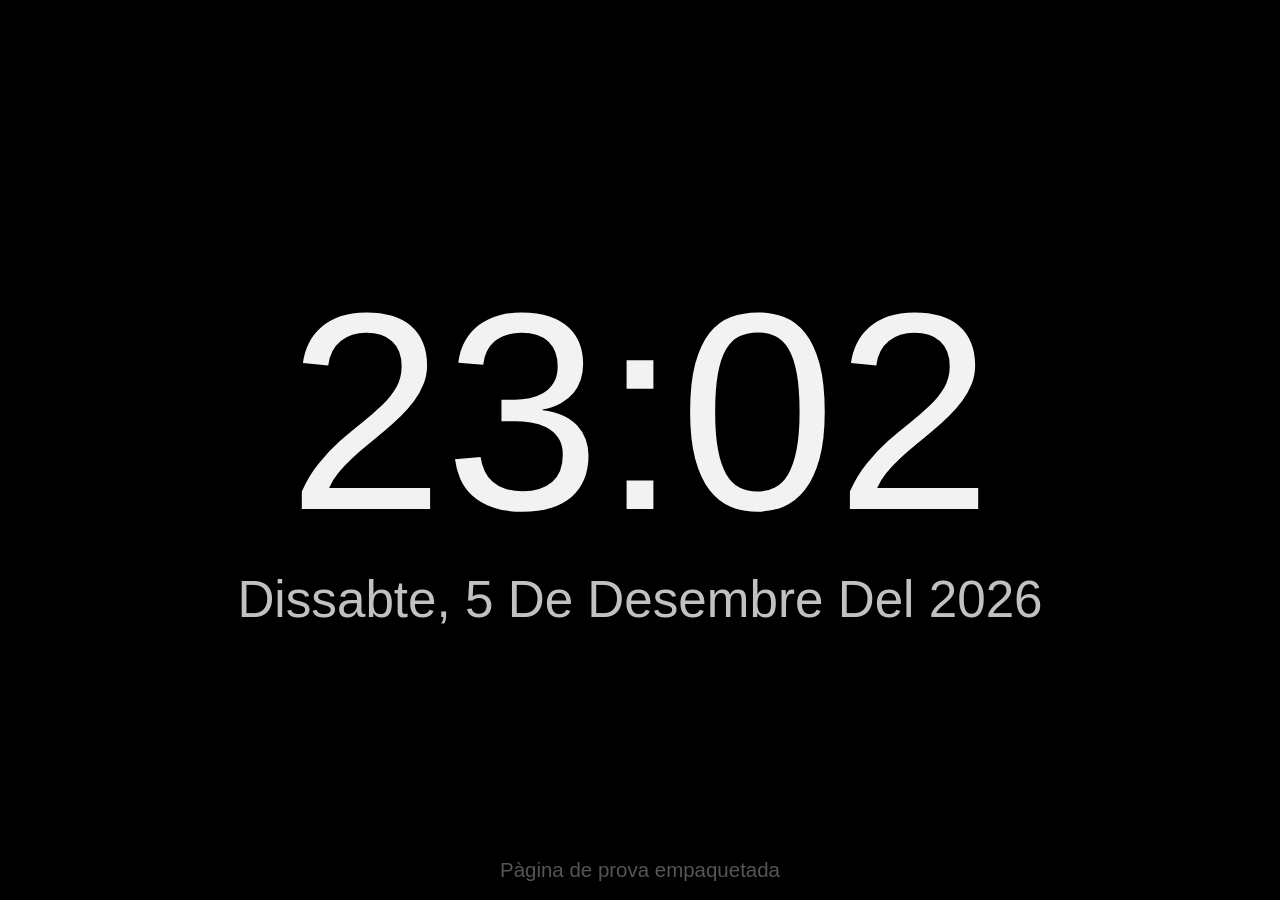
==== kiosk/assets/index.html @ bf03c4f9 "Add minimal WebView kiosk launcher and its build script - Add a WebView kiosk app with only the INTE" ====
<!doctype html>
<html lang="ca">
<head>
<meta charset="utf-8">
<meta name="viewport" content="width=device-width, initial-scale=1">
<title>Home Dashboard</title>
<style>
  html, body { margin: 0; height: 100%; background: #000; color: #f2f2f2;
    font-family: sans-serif; }
  body { display: flex; flex-direction: column; align-items: center; justify-content: center; }
  #time { font-size: 22vw; font-weight: 200; font-variant-numeric: tabular-nums; line-height: 1; }
  #date { font-size: 4vw; margin-top: 2vh; opacity: .8; text-transform: capitalize; }
  #note { position: fixed; bottom: 2vh; font-size: 1.6vw; opacity: .35; }
</style>
</head>
<body>
<div id="time">--:--</div>
<div id="date"></div>
<div id="note">Pàgina de prova empaquetada</div>
<script>
  function tick() {
    var now = new Date();
    document.getElementById('time').textContent =
      now.toLocaleTimeString('ca', { hour: '2-digit', minute: '2-digit' });
    document.getElementById('date').textContent =
      now.toLocaleDateString('ca', { weekday: 'long', day: 'numeric', month: 'long', year: 'numeric' });
  }
  tick();
  setInterval(tick, 1000);
</script>
</body>
</html>
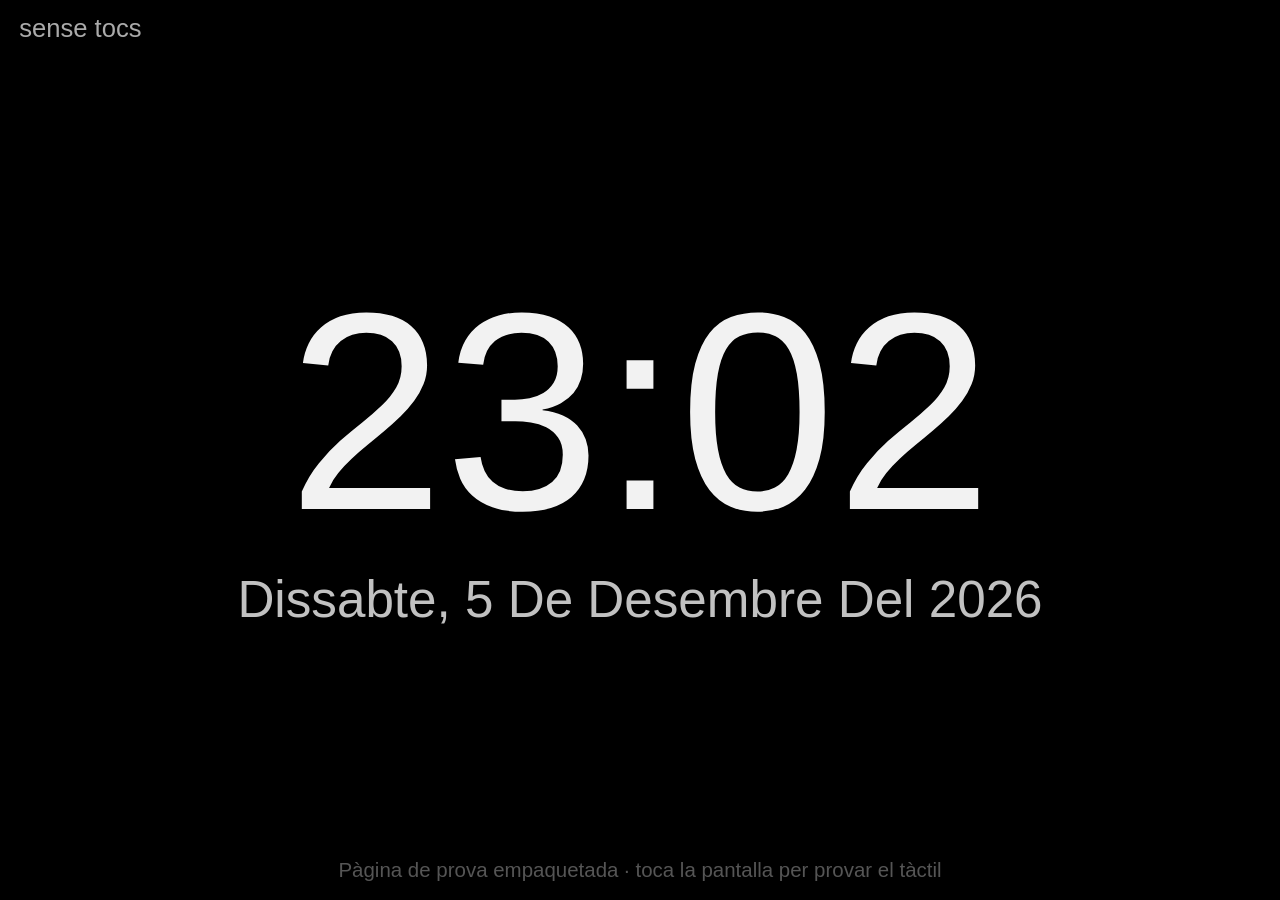
==== commit 0c5b6edb: "Add touch test page and document the kiosk as the home app - Show a dot and its coordinates for ever" ====
--- a/kiosk/assets/index.html
+++ b/kiosk/assets/index.html
@@ -11,12 +11,18 @@
   #time { font-size: 22vw; font-weight: 200; font-variant-numeric: tabular-nums; line-height: 1; }
   #date { font-size: 4vw; margin-top: 2vh; opacity: .8; text-transform: capitalize; }
   #note { position: fixed; bottom: 2vh; font-size: 1.6vw; opacity: .35; }
+  html { touch-action: none; }
+  .dot { position: fixed; width: 6vw; height: 6vw; margin: -3vw 0 0 -3vw; border-radius: 50%;
+    background: rgba(255, 160, 0, .55); border: .3vw solid #ffa000; pointer-events: none; }
+  #touch { position: fixed; top: 1.5vh; left: 1.5vw; font-size: 2vw; opacity: .7;
+    font-variant-numeric: tabular-nums; }
 </style>
 </head>
 <body>
 <div id="time">--:--</div>
 <div id="date"></div>
-<div id="note">Pàgina de prova empaquetada</div>
+<div id="note">Pàgina de prova empaquetada · toca la pantalla per provar el tàctil</div>
+<div id="touch">sense tocs</div>
 <script>
   function tick() {
     var now = new Date();
@@ -27,6 +33,21 @@
   }
   tick();
   setInterval(tick, 1000);
+
+  // Prova del tàctil: un punt allà on el WebView rep cada toc, amb les coordenades.
+  var taps = 0;
+  document.addEventListener('pointerdown', function (e) {
+    taps++;
+    var dot = document.createElement('div');
+    dot.className = 'dot';
+    dot.style.left = e.clientX + 'px';
+    dot.style.top = e.clientY + 'px';
+    document.body.appendChild(dot);
+    setTimeout(function () { dot.remove(); }, 4000);
+    document.getElementById('touch').textContent =
+      'toc ' + taps + ': x=' + Math.round(e.clientX) + ' y=' + Math.round(e.clientY) +
+      ' · finestra ' + window.innerWidth + '×' + window.innerHeight;
+  });
 </script>
 </body>
 </html>
